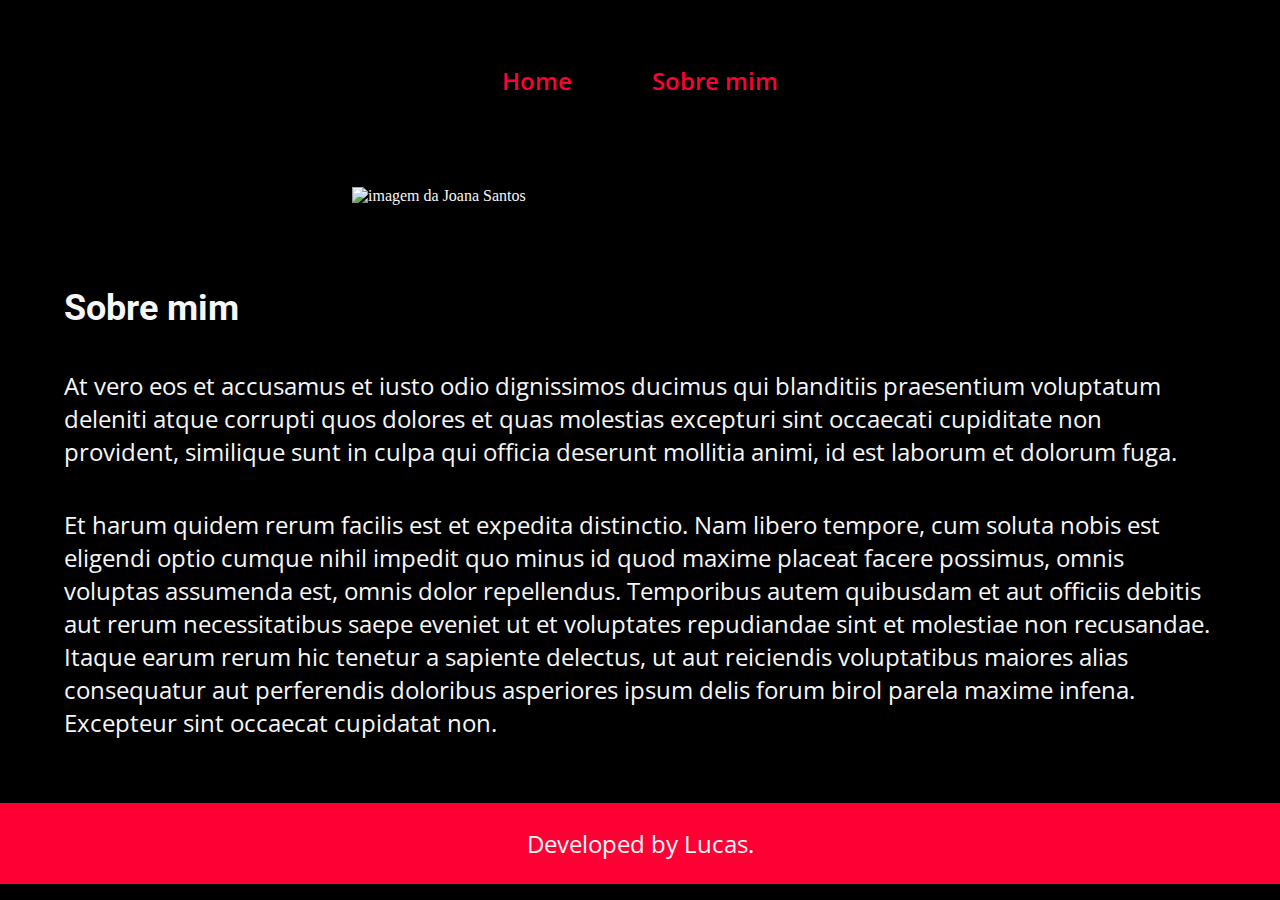
==== about.html @ 995de807 "Add files via upload" ====
<!DOCTYPE html>
<html lang="en">
<head>
    <meta charset="UTF-8">
    <meta name="viewport" content="width=device-width, initial-scale=1.0">
    <title>Sobre mim</title> <link rel="stylesheet" href="styles/style.css">
    <link rel="shortcut icon" href="/portfolio exercicio/assets/favicon.png" type="image/x-icon">
</head>
<body>
    <header class="cabecalho">
        <nav class="cabecalho-menu">
            <a class="cabecalho-menu-links" href="/portfolio exercicio/portfolio.html">Home</a>
            <a class="cabecalho-menu-links" href="/portfolio exercicio/about.html">Sobre mim</a>
        </nav>
    </header>
    <main class="apresentacao">
        <section class="apresentacao-conteudo">
            <h1 class="apresentacao-titulo">Sobre mim</h1>
            <p class="apresentacao-texto">At vero eos et accusamus et iusto odio dignissimos ducimus qui blanditiis praesentium voluptatum deleniti atque corrupti quos dolores et quas molestias excepturi sint occaecati cupiditate non provident, similique sunt in culpa qui officia deserunt mollitia animi, id est laborum et dolorum fuga.</p>
            <p class="apresentacao-texto">Et harum quidem rerum facilis est et expedita distinctio. Nam libero tempore, cum soluta nobis est eligendi optio cumque nihil impedit quo minus id quod maxime placeat facere possimus, omnis voluptas assumenda est, omnis dolor repellendus. Temporibus autem quibusdam et aut officiis debitis aut rerum necessitatibus saepe eveniet ut et voluptates repudiandae sint et molestiae non recusandae. Itaque earum rerum hic tenetur a sapiente delectus, ut aut reiciendis voluptatibus maiores alias consequatur aut perferendis doloribus asperiores ipsum delis forum birol parela maxime infena. Excepteur sint occaecat cupidatat non.</p>
        </section>
        <img class="apresentacao-imagem" src="/portfolio exercicio/assets/imagem.png" alt="imagem da Joana Santos">
            
    </main>

    <footer class="rodape">
        <p>Developed by Lucas.</p>
    </footer>
</body>
</html>
---- styles/style.css ----
@import url('https://fonts.googleapis.com/css2?family=Open+Sans:ital,wght@0,300..800;1,300..800&family=Roboto:ital,wght@0,100..900;1,100..900&display=swap');

:root {
    --cor-primaria: #000000;
    --cor-secundaria: #F6F6F6;
    --cor-terciaria: #FF0035;
    --cor-hover: #272727;

    --fonte-primaria: "Roboto", serif;
    --fonte-secundaria: "Open Sans", serif;
    --fonte-24px: 24px;
}

* {
    margin: 0%;
    padding: 0%;
}

body {
    background-color: var(--cor-primaria);
    box-sizing: border-box;
    color: var(--cor-secundaria);
}

.cabecalho {
    padding: 4% 0% 0% 27%;
}

.cabecalho-menu {
    display: flex;
    gap: 5rem;
}

.cabecalho-menu-links {
    text-decoration: none;
    font-family: var(--fonte-secundaria);
    font-weight: 600;
    font-size: 1.5rem;  
    color: var(--cor-terciaria);
}

.apresentacao {
    display: flex;
    padding: 6.5% 27%;
    justify-content: space-between;
    align-items: center;
    gap: 82px;
}

.apresentacao-conteudo {
    display: flex;
    flex-direction: column;
    gap: 2.5rem;
    width: 52%;
}

.apresentacao-titulo {
    font-family: var(--fonte-primaria);
    font-size: 2.25rem;
    font-weight: 700;
}

.titulo-destaque {
    color: var(--cor-terciaria);
}

.apresentacao-texto {
    font-family: var(--fonte-secundaria);
    font-size: 1.5rem;
    font-weight: 400;
}

.apresentacao-links-link {
    display: flex;
    flex-direction: column;
    align-items: center;
    gap: 2rem;
}

.links-link-subtitulo {
    font-family: var(--fonte-primaria);
    font-size: 1.5rem;
    font-weight: 600;
}

.links-link {
    display: flex;
    align-items: center;
    justify-content: center;
    gap: 1rem;
    width: 50%;
    border-radius: 0.5rem;
    border: 2px solid var(--cor-terciaria);
    padding: 24px;
    text-decoration: none;
    font-family: var(--fonte-secundaria);
    font-size: 1.5rem;
    font-weight: 600;
    color: var(--cor-secundaria);
}

.links-link:hover {
    background-color: var(--cor-hover);
}

.apresentacao-imagem {
    width: 50%;
}

.rodape {
    text-align: center;
    font-family: var(--fonte-secundaria);
    font-size: 1.5rem;
    padding: 1.5rem;
    background-color: var(--cor-terciaria);
}

@media (max-width: 1800px) {
    
    .cabecalho {
        padding: 5% 0% 2% 0%;

    }

    .cabecalho-menu {
        justify-content: center;
    }

    .apresentacao {
        flex-direction: column-reverse;
        padding: 5%
    }
    
    .apresentacao-conteudo {
        width: auto;        
    }

    .links-link-subtitulo {
        gap: 2.5rem;
    }

    .links-link {
        
        width: 70%;
    }
}
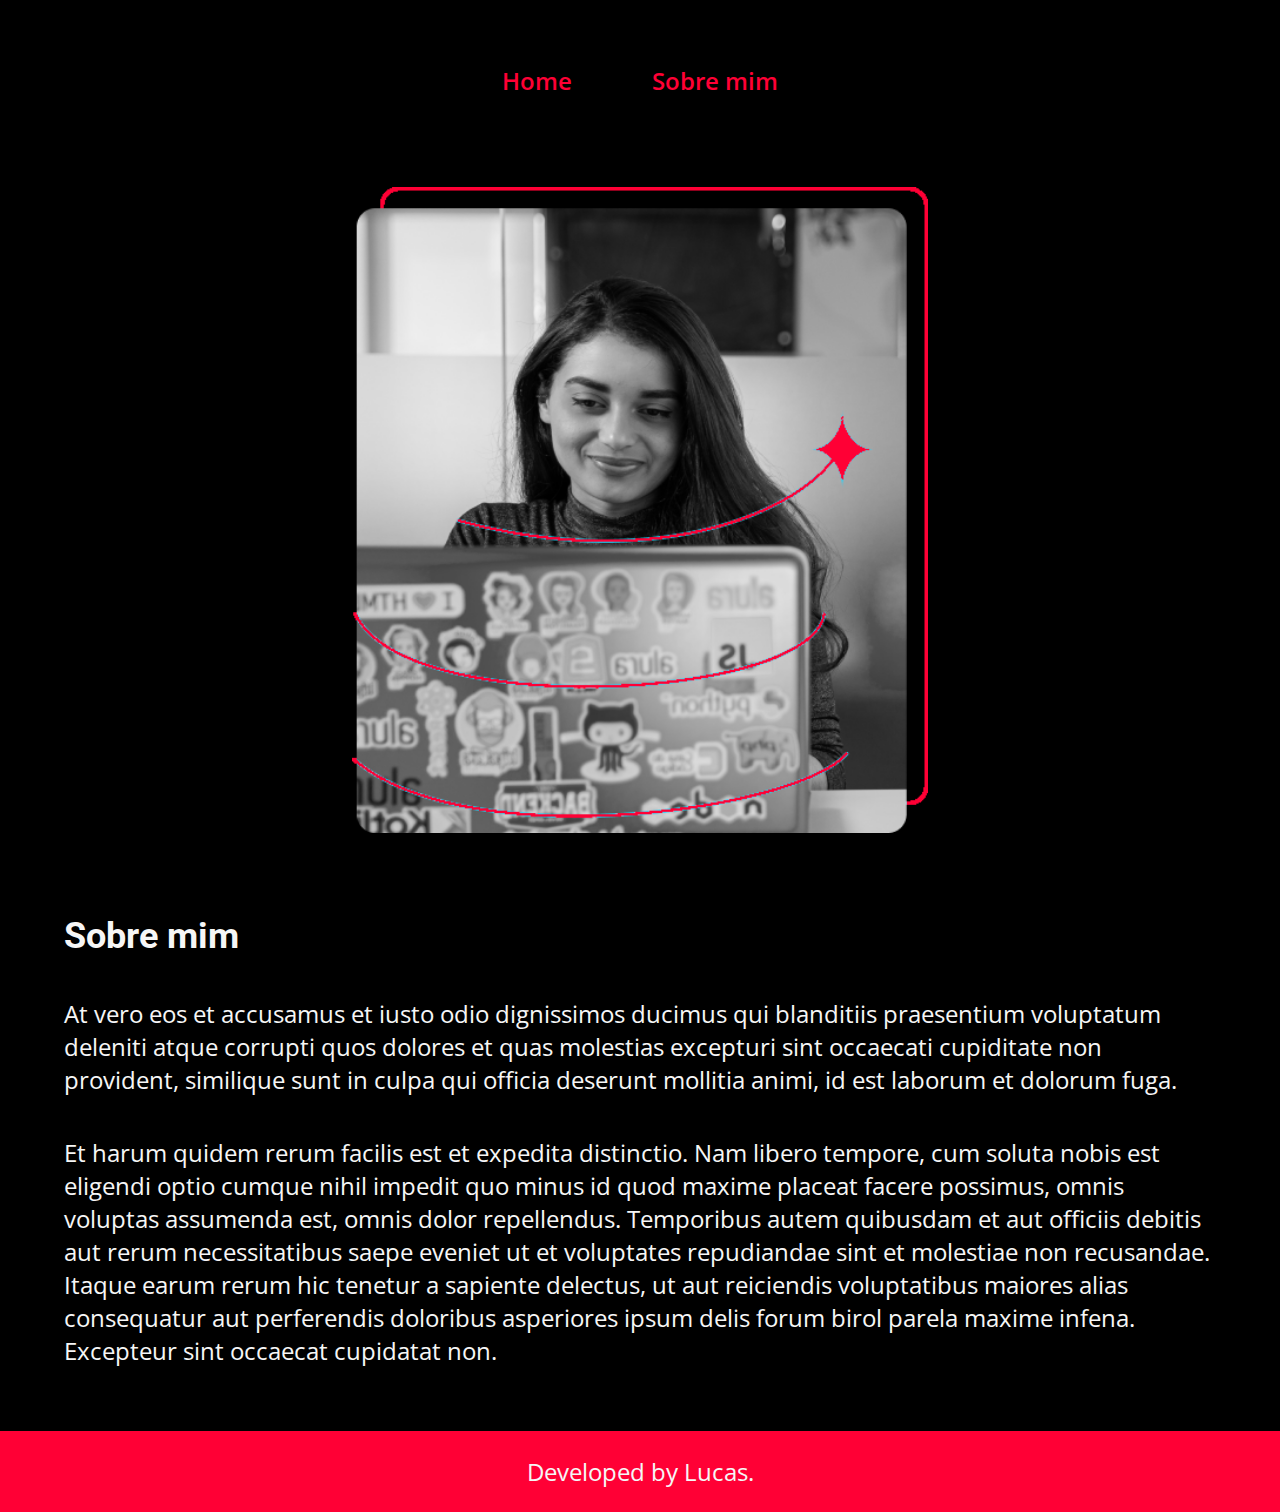
==== commit 048427d9: "Add files via upload" ====
--- a/about.html
+++ b/about.html
@@ -4,13 +4,13 @@
     <meta charset="UTF-8">
     <meta name="viewport" content="width=device-width, initial-scale=1.0">
     <title>Sobre mim</title> <link rel="stylesheet" href="styles/style.css">
-    <link rel="shortcut icon" href="/portfolio exercicio/assets/favicon.png" type="image/x-icon">
+    <link rel="shortcut icon" href="/assets/favicon.png" type="image/x-icon">
 </head>
 <body>
     <header class="cabecalho">
         <nav class="cabecalho-menu">
-            <a class="cabecalho-menu-links" href="/portfolio exercicio/portfolio.html">Home</a>
-            <a class="cabecalho-menu-links" href="/portfolio exercicio/about.html">Sobre mim</a>
+            <a class="cabecalho-menu-links" href="/index.html">Home</a>
+            <a class="cabecalho-menu-links" href="/about.html">Sobre mim</a>
         </nav>
     </header>
     <main class="apresentacao">
@@ -19,7 +19,7 @@
             <p class="apresentacao-texto">At vero eos et accusamus et iusto odio dignissimos ducimus qui blanditiis praesentium voluptatum deleniti atque corrupti quos dolores et quas molestias excepturi sint occaecati cupiditate non provident, similique sunt in culpa qui officia deserunt mollitia animi, id est laborum et dolorum fuga.</p>
             <p class="apresentacao-texto">Et harum quidem rerum facilis est et expedita distinctio. Nam libero tempore, cum soluta nobis est eligendi optio cumque nihil impedit quo minus id quod maxime placeat facere possimus, omnis voluptas assumenda est, omnis dolor repellendus. Temporibus autem quibusdam et aut officiis debitis aut rerum necessitatibus saepe eveniet ut et voluptates repudiandae sint et molestiae non recusandae. Itaque earum rerum hic tenetur a sapiente delectus, ut aut reiciendis voluptatibus maiores alias consequatur aut perferendis doloribus asperiores ipsum delis forum birol parela maxime infena. Excepteur sint occaecat cupidatat non.</p>
         </section>
-        <img class="apresentacao-imagem" src="/portfolio exercicio/assets/imagem.png" alt="imagem da Joana Santos">
+        <img class="apresentacao-imagem" src="/assets/imagem.png" alt="imagem da Joana Santos">
             
     </main>
 
